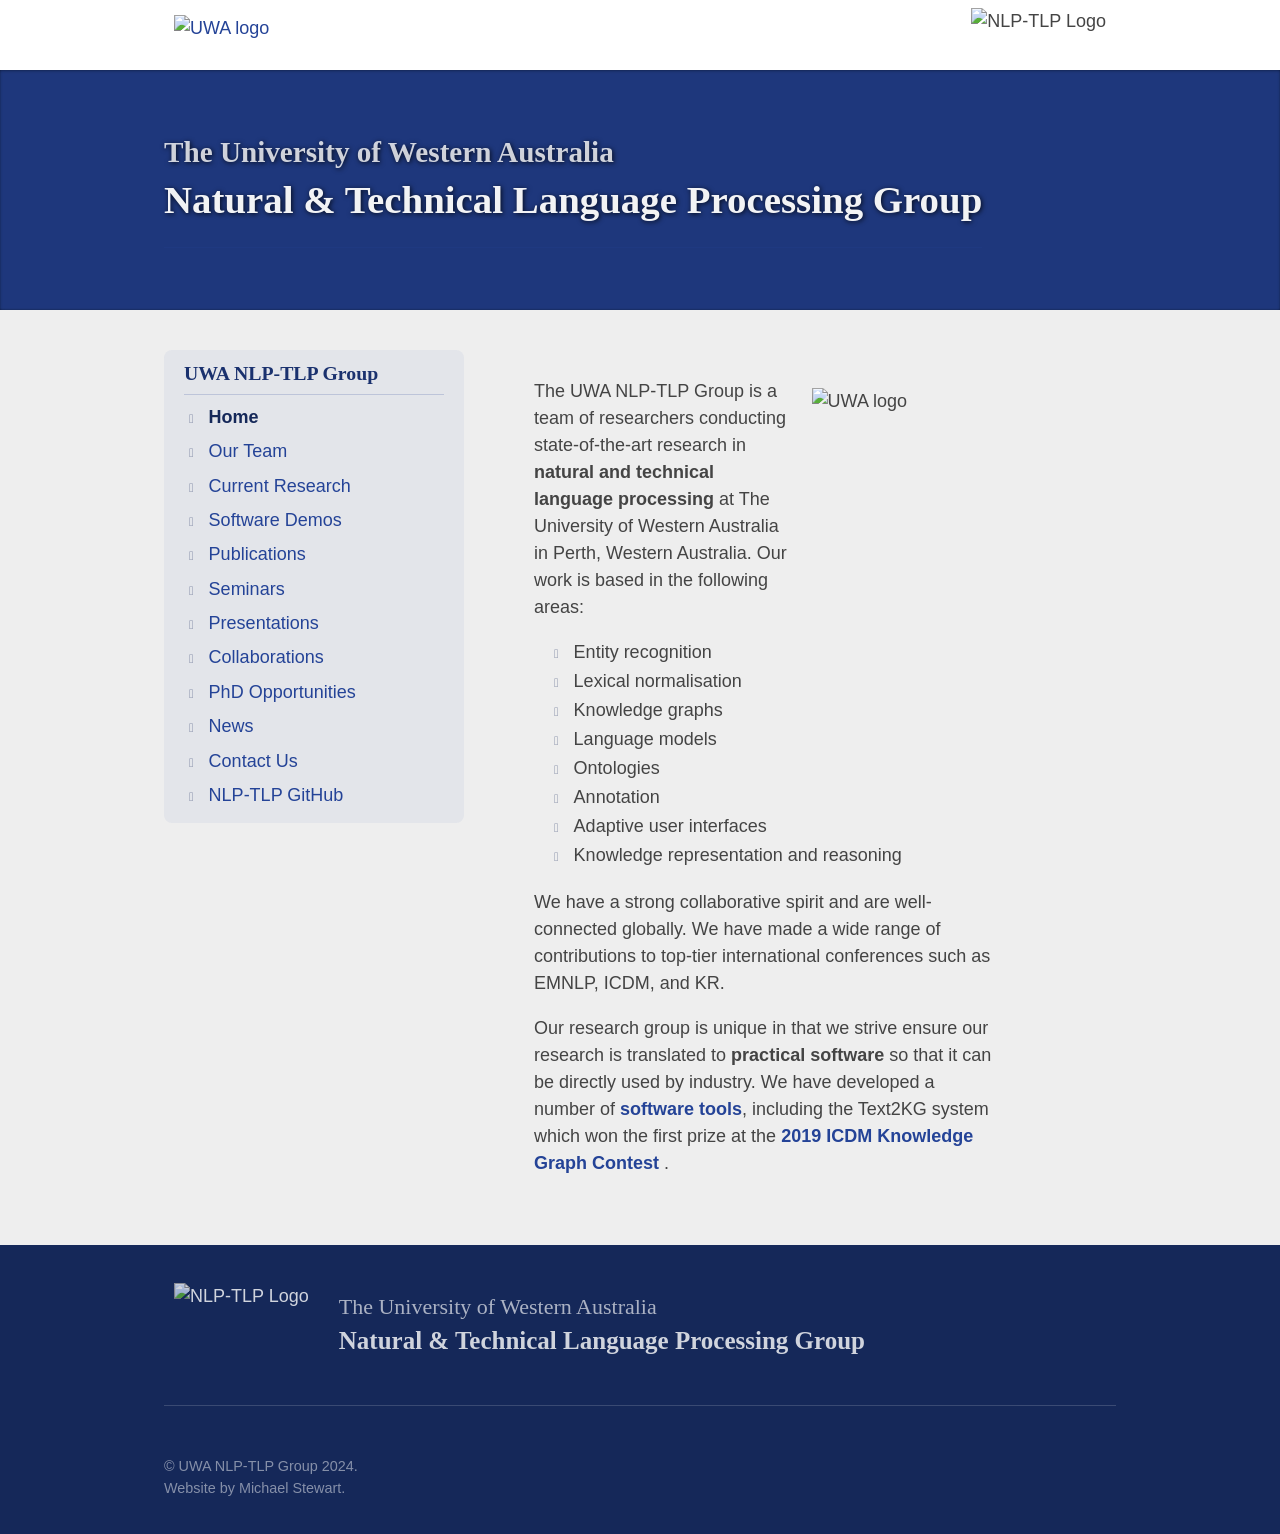
==== index.html @ 0cd07f1b "deploy: d0cd2ce10ca0d1eb78c94d5d641ce1a8e263b797" ====
<!doctype html>
<html lang="en">
	<head>
		<meta charset="utf-8">
		<meta name="viewport" content="width=device-width, initial-scale=1.0">

		<title>UWA NLP-TLP Group</title>
		<meta name="description" content="The website of the UWA Natural &amp; Technical Language Processing Group.">

		<link rel="shortcut icon" href="/images/favicon.ico">
		<link href="/_pagefind/pagefind-ui.css" rel="stylesheet">
		<link rel="alternate" href="/feed/feed.xml" type="application/atom+xml" title="UWA NLP-TLP Group">
		<link rel="alternate" href="/feed/feed.json" type="application/json" title="UWA NLP-TLP Group">


		<link rel="preconnect" href="https://fonts.googleapis.com">
		<link rel="preconnect" href="https://fonts.gstatic.com" crossorigin>
		<link href="https://fonts.googleapis.com/css2?family=Montserrat:ital,wght@0,100..900;1,100..900&display=swap" rel="stylesheet">

		<link rel="stylesheet" href="/vendor/font-awesome-4.7.0/css/font-awesome.min.css">
		<link rel="stylesheet" href="/vendor/lightbox/css/lightbox.min.css">
		
		<style>* { box-sizing: border-box; }
@import url(https://fonts.googleapis.com/css?family=Cabin:400,600);
@import url(https://fonts.googleapis.com/css?family=Lora:400,600);
@import url(https://fonts.googleapis.com/css?family=Nunito:400,600);
@import url(https://fonts.googleapis.com/css?family=Lemon|Quicksand:400,300|Lato:300);
/*
$primary-color: #8b0000;
$grad-1: #E83131;
$grad-2: #A31414;*/
/* https://www.a11yproject.com/posts/how-to-hide-content/ */
.visually-hidden {
  clip: rect(0 0 0 0);
  clip-path: inset(50%);
  height: 1px;
  overflow: hidden;
  position: absolute;
  white-space: nowrap;
  width: 1px;
  color: black;
  font-size: 12px;
}

.hidden {
  display: none !important;
}

* {
  -moz-box-sizing: border-box;
  box-sizing: border-box;
}

html {
  margin: 0;
}

body {
  font-size: 18px;
  line-height: 150%;
  color: #444;
  font-family: "Nunito", sans-serif;
  font-weight: 300;
  background: #eee;
  /*background-image: url("../images/footer_lodyas_inverted.png");*/
  position: relative;
  /* Extra margins to allow for nicer blurring on edges */
  overflow-x: hidden;
  margin: 0;
  padding: 0;
}

h1,
h2,
h3,
h4,
h5,
h6 {
  font-family: "Lora", serif;
  line-height: 140%;
}

h1 {
  font-size: 2.4em;
  border-bottom: 1px solid rgba(36, 67, 151, 0.2);
  margin-bottom: 0.5em;
  padding-bottom: 0.5em;
}

h2 {
  font-size: 1.8em;
}

p a {
  color: #244397;
  font-weight: bold;
}

a {
  color: #244397;
  text-decoration: none;
}

a:hover {
  color: #244397;
  text-decoration: underline;
}

a:visited {
  color: rgb(31.0909090909, 57.8636363636, 130.4090909091);
}

.float-right {
  float: right;
}

.container {
  width: 1279px;
  margin: 0 auto;
  padding: 0 20px;
}
@media (max-width: 1280px) {
  .container {
    width: 992px;
  }
}
@media (max-width: 992px) {
  .container {
    width: 100%;
  }
}

.main-container {
  width: 1280px;
  margin: 0 auto;
}

.flex-container {
  display: flex;
  align-items: flex-start;
}
.flex-container.flex-align-center {
  align-items: center;
}
.flex-container.justify-space-between {
  justify-content: space-between;
}
@media (max-width: 800px) {
  .flex-container.main-flex-container {
    display: block;
  }
}

.padded-1x {
  padding: 10px;
}

.padded-v-1x {
  padding-top: 10px;
  padding-bottom: 10px;
}

.padded-h-1x {
  padding-left: 10px;
  padding-right: 10px;
}

.margin-left-1x {
  margin-left: 10px;
}

.margin-right-1x {
  margin-right: 10px;
}

.margin-bottom-1x {
  margin-bottom: 10px;
}

.padded-2x {
  padding: 20px;
}

.padded-v-2x {
  padding-top: 20px;
  padding-bottom: 20px;
}

.padded-h-2x {
  padding-left: 20px;
  padding-right: 20px;
}

.margin-left-2x {
  margin-left: 20px;
}

.margin-right-2x {
  margin-right: 20px;
}

.margin-bottom-2x {
  margin-bottom: 20px;
}

.padded-3x {
  padding: 30px;
}

.padded-v-3x {
  padding-top: 30px;
  padding-bottom: 30px;
}

.padded-h-3x {
  padding-left: 30px;
  padding-right: 30px;
}

.margin-left-3x {
  margin-left: 30px;
}

.margin-right-3x {
  margin-right: 30px;
}

.margin-bottom-3x {
  margin-bottom: 30px;
}

.padded-4x {
  padding: 40px;
}

.padded-v-4x {
  padding-top: 40px;
  padding-bottom: 40px;
}

.padded-h-4x {
  padding-left: 40px;
  padding-right: 40px;
}

.margin-left-4x {
  margin-left: 40px;
}

.margin-right-4x {
  margin-right: 40px;
}

.margin-bottom-4x {
  margin-bottom: 40px;
}

.padded-5x {
  padding: 50px;
}

.padded-v-5x {
  padding-top: 50px;
  padding-bottom: 50px;
}

.padded-h-5x {
  padding-left: 50px;
  padding-right: 50px;
}

.margin-left-5x {
  margin-left: 50px;
}

.margin-right-5x {
  margin-right: 50px;
}

.margin-bottom-5x {
  margin-bottom: 50px;
}

.padded-6x {
  padding: 60px;
}

.padded-v-6x {
  padding-top: 60px;
  padding-bottom: 60px;
}

.padded-h-6x {
  padding-left: 60px;
  padding-right: 60px;
}

.margin-left-6x {
  margin-left: 60px;
}

.margin-right-6x {
  margin-right: 60px;
}

.margin-bottom-6x {
  margin-bottom: 60px;
}

.padded-7x {
  padding: 70px;
}

.padded-v-7x {
  padding-top: 70px;
  padding-bottom: 70px;
}

.padded-h-7x {
  padding-left: 70px;
  padding-right: 70px;
}

.margin-left-7x {
  margin-left: 70px;
}

.margin-right-7x {
  margin-right: 70px;
}

.margin-bottom-7x {
  margin-bottom: 70px;
}

.padded-8x {
  padding: 80px;
}

.padded-v-8x {
  padding-top: 80px;
  padding-bottom: 80px;
}

.padded-h-8x {
  padding-left: 80px;
  padding-right: 80px;
}

.margin-left-8x {
  margin-left: 80px;
}

.margin-right-8x {
  margin-right: 80px;
}

.margin-bottom-8x {
  margin-bottom: 80px;
}

.padded-9x {
  padding: 90px;
}

.padded-v-9x {
  padding-top: 90px;
  padding-bottom: 90px;
}

.padded-h-9x {
  padding-left: 90px;
  padding-right: 90px;
}

.margin-left-9x {
  margin-left: 90px;
}

.margin-right-9x {
  margin-right: 90px;
}

.margin-bottom-9x {
  margin-bottom: 90px;
}

.padded-10x {
  padding: 100px;
}

.padded-v-10x {
  padding-top: 100px;
  padding-bottom: 100px;
}

.padded-h-10x {
  padding-left: 100px;
  padding-right: 100px;
}

.margin-left-10x {
  margin-left: 100px;
}

.margin-right-10x {
  margin-right: 100px;
}

.margin-bottom-10x {
  margin-bottom: 100px;
}

.padded {
  padding: 10px;
}

.row {
  display: block;
}

.box-shadow {
  box-shadow: 1px 1px 4px -2px rgba(0, 0, 0, 0.9);
}

.box-shadow-inset {
  box-shadow: inset 0px 1px 4px -2px rgba(0, 0, 0, 0.9), inset 0px -1px 3px -2px rgba(0, 0, 0, 0.9);
}

.logo-group {
  display: flex;
  align-items: center;
  height: 100%;
}
.logo-group .logo-text {
  margin: 0;
  margin-left: 10px;
  font-size: 20px;
  line-height: 110%;
}
.logo-group .logo-text h2 {
  font-size: 19px;
  margin: 0;
}
.logo-group .logo-text h3 {
  font-size: 15px;
  margin: 0;
  font-weight: normal;
  opacity: 0.8;
}
.logo-group.logo-group-large .logo-text {
  line-height: 150%;
}
.logo-group.logo-group-large .logo-text h2 {
  font-size: 25px;
}
.logo-group.logo-group-large .logo-text h3 {
  font-size: 22px;
}

.logo {
  padding: 15px 10px;
  image-rendering: -webkit-optimize-contrast;
  height: 100%;
}
.logo img {
  height: 100%;
}
.logo.nlp-tlp-logo {
  padding-top: 8px;
  padding-bottom: 8px;
}

header {
  background: white;
  height: 70px;
}
header .logo {
  height: 70px;
}
header .header-title {
  padding: 0 10px;
}

footer {
  background: rgb(21.2727272727, 39.5909090909, 89.2272727273);
  color: white;
  padding: 20px 0;
  box-shadow: 0 1500px 0 1500px rgb(21.2727272727, 39.5909090909, 89.2272727273);
}
footer p {
  line-height: 150%;
  font-size: 0.8em;
  opacity: 0.6;
}
footer > * {
  opacity: 0.8;
}
footer .logo {
  height: 100px;
  margin-right: 10px;
}
footer .logo-text {
  color: white;
}
footer .logo-group {
  margin-top: 10px;
  margin-bottom: 10px;
}
footer hr {
  border: 0;
  border-bottom: 1px solid rgba(255, 255, 255, 0.2);
  margin-top: 30px;
  margin-bottom: 50px;
}

.banner {
  width: 100%;
  height: 150px;
  overflow: hidden;
}
.banner img {
  width: 100%;
}

#hero {
  min-height: 240px;
  background: rgb(31.0909090909, 57.8636363636, 130.4090909091);
  position: relative;
  font-size: 0.9em;
}
#hero.hero-condensed {
  min-height: 100px;
  font-size: 0.6em;
}
#hero .hero-background {
  position: absolute;
  top: 0;
  left: 0;
  width: 100%;
  height: 100%;
  opacity: 0.3;
  background-image: url("/images/uwa-background.jpg");
  background-size: cover;
  background-position: 80% 50%;
  background-repeat: no-repeat;
  z-index: 1;
  mix-blend-mode: luminosity;
}
#hero .hero-background:before {
  width: 100%;
  height: 100%;
  content: " ";
  position: absolute;
  background: rgba(0, 0, 0, 0.15);
  background-blend-mode: multiply;
}
#hero .hero-text {
  z-index: 2;
  color: rgba(255, 255, 255, 0.95);
  text-shadow: 1px 1px 5px rgba(0, 0, 0, 0.8);
  line-height: 250%;
}
#hero .hero-text h1 {
  margin: 0;
}
#hero .hero-text h2 {
  margin: 0;
  color: rgba(255, 255, 255, 0.8);
}
@media (max-width: 992px) {
  #hero .hero-text {
    padding: 15px 0;
  }
}

#hero-graph-wrapper {
  width: 100%;
  height: 100%;
  position: absolute;
  top: 0;
  left: 0;
  opacity: 0.23;
  pointer-events: none;
  overflow: hidden;
  mix-blend-mode: screen;
}

nav.sidenav {
  min-width: 300px;
  width: 300px;
  background: rgba(36, 67, 151, 0.05);
  border-radius: 8px;
  line-height: 180%;
}
@media (max-width: 800px) {
  nav.sidenav {
    width: 100%;
    margin-bottom: 20px;
  }
}
nav.sidenav h3 {
  color: rgb(26.1818181818, 48.7272727273, 109.8181818182);
  margin: 0;
  margin-bottom: 6px;
  padding-bottom: 6px;
  border-bottom: 1px solid rgba(36, 67, 151, 0.2);
  font-size: 1.1em;
}
nav.sidenav .new-item {
  color: white;
  margin-left: 1em;
  border-radius: 10px;
  background: rgb(204, 165, 6);
  font-size: 0.7em;
  padding: 0.4em 0.5em;
  transform: translate(-2px, -2px);
  display: inline-block;
  line-height: 100%;
}

ul.chevron-bullets {
  list-style: none;
  padding: 0 20px;
  margin: 0;
}
ul.chevron-bullets.extra-indent li:before {
  margin: 0 15px 0 0px;
}
ul.chevron-bullets li:before {
  font-family: "FontAwesome";
  content: "\f054";
  margin: 0 15px 0 -15px;
  color: rgba(21.2727272727, 39.5909090909, 89.2272727273, 0.5);
  font-size: 0.7em;
}
ul.chevron-bullets li a {
  font-weight: normal;
}
ul.chevron-bullets li a.active {
  font-weight: bold;
  position: relative;
  color: rgb(21.2727272727, 39.5909090909, 89.2272727273);
}

main {
  min-height: 600px;
  flex-grow: 1;
}
main p:first-child {
  margin-top: 0;
}
main div > section:first-child h2,
main div > section:first-child h3,
main div > section:first-child h4,
main div > section:first-child h5,
main div > section:first-child h6 {
  margin-top: 0px;
}

section > h3 {
  padding-bottom: 4px;
}
section > h2,
section > h3,
section > h4,
section > h5 {
  width: 100%;
}
section.width-80 {
  width: 80%;
}

.collaborator-logos-section {
  background: #e2e2e2;
  min-height: 300px;
  padding: 30px 10px;
}
.collaborator-logos-section p {
  text-align: center;
}
.collaborator-logos-section .h2-with-center-line {
  position: relative;
  display: flex;
  justify-content: center;
  margin-bottom: 20px;
}
.collaborator-logos-section .h2-with-center-line h2 {
  background: #e2e2e2;
  z-index: 10;
  padding: 0 40px;
  text-align: center;
}
.collaborator-logos-section .h2-with-center-line:after {
  position: absolute;
  top: 50%;
  left: 0;
  width: 100%;
  border-top: 1px solid #c2c2c2;
  content: " ";
}

.collaborator-logos {
  display: flex;
  justify-content: center;
  flex-wrap: wrap;
}
.collaborator-logos a.collaborator-logo {
  width: 25%;
  height: 150px;
  padding: 5px 15px;
  margin: 0 20px;
  margin-bottom: 40px;
  background: rgba(0, 0, 0, 0);
  transition: background 0.2s ease, transform 0.2s linear;
}
.collaborator-logos a.collaborator-logo:hover {
  background: rgba(255, 255, 255, 0.3);
  border-radius: 8px;
  transform: scale(1.05);
}
.collaborator-logos a.collaborator-logo div {
  height: 100%;
  background-size: contain;
  background-position: center;
  background-repeat: no-repeat;
}

.grid-2 {
  display: flex;
  flex-wrap: wrap;
  justify-content: space-between;
  -webkit-flex-wrap: wrap;
}
.grid-2 .grid-item {
  width: calc(50% - 15px);
  margin-right: 10px;
  margin-bottom: 20px;
}
.grid-2 .grid-item.full-width {
  width: 100%;
}
@media (max-width: 1280px) {
  .grid-2 .grid-item {
    width: 100%;
  }
}

.presentation {
  background: rgba(36, 67, 151, 0.07);
  border-bottom-left-radius: 5px;
  border-bottom-right-radius: 5px;
  height: 100%;
}
.presentation .presentation-video-container {
  width: 100%;
  padding-bottom: 56.25%; /* 16:9 */
  position: relative;
  background: #111;
}
.presentation .presentation-video-container div {
  position: absolute;
  width: 100%;
  height: 100%;
}
.presentation .presentation-video-container .presentation-video-container-fadein {
  opacity: 0;
  transition: opacity 0.6s ease;
}
.presentation .presentation-video-container .presentation-video-container-fadein.ready {
  opacity: 1;
}
.presentation .presentation-title {
  font-weight: bold;
  margin-top: 5px;
  margin-bottom: 5px;
  color: #222;
}
.presentation .presentation-authors-and-date {
  font-size: 0.9em;
  margin-bottom: 5px;
  margin-top: -5px;
}
.presentation .presentation-description {
  font-size: 0.9em;
  line-height: 150%;
}
.presentation .presentation-details-container {
  padding: 5px 15px 10px 15px;
}

.grid-2 .profile-card {
  height: 100%;
  display: flex;
  flex-direction: column;
}
.grid-2 .profile-card .profile-card-body {
  height: 100%;
}
.grid-2 .profile-card .profile-card-gutter {
  margin-top: auto;
  align-self: end;
  justify-self: end;
}
.grid-2 .profile-card .profile-card-photo-container {
  height: 100%;
}

.repo-intro {
  background: rgba(36, 67, 151, 0.05);
  border-radius: 4px;
  margin-bottom: 20px;
  padding: 12px;
  margin-top: 10px;
}

.repo-card h3 {
  margin-bottom: 10px;
  font-size: 1.3em;
}
.repo-card p {
  margin-top: 5px;
}
.repo-card:not(:last-child) {
  border-bottom: 1px solid rgba(36, 67, 151, 0.2);
}
.repo-card .repo-icons {
  margin-top: -10px;
  font-size: 0.8em;
  margin-bottom: 15px;
}
.repo-card .repo-icons span.repo-icon-set {
  margin-right: 20px;
}
.repo-card .repo-icons span.repo-icon-set i {
  margin-right: 4px;
}

.profile-card {
  background: rgba(36, 67, 151, 0.07);
  border-top-right-radius: 4px;
  border-bottom-right-radius: 4px;
  border-radius: 6px;
  overflow: hidden;
}
.profile-card.collaboration-item {
  background: none;
  border-bottom: 1px solid rgba(36, 67, 151, 0.2);
  padding: 20px 0px;
}
.profile-card.collaboration-item:first-child {
  margin-top: -20px;
}
.profile-card .profile-card-body {
  display: flex;
}
.profile-card .profile-card-photo-container {
  width: 33%;
  background: rgba(242, 242, 242, 0.65);
  min-height: 140px;
  display: flex;
  align-items: center;
}
.profile-card .profile-card-photo-container.dark-bg {
  background: #111;
}
@media (max-width: 1280px) {
  .profile-card .profile-card-photo-container {
    min-height: 220px;
  }
}
@media (max-width: 800px) {
  .profile-card .profile-card-photo-container {
    min-height: 180px;
  }
}
@media (max-width: 650px) {
  .profile-card .profile-card-photo-container {
    min-height: 140px;
  }
}
.profile-card .profile-card-photo-container.logo-container {
  background: rgba(0, 0, 0, 0);
  transition: background 0.2s ease, transform 0.2s linear;
  border-radius: 8px;
  padding: 0 20px;
}
.profile-card .profile-card-photo-container.logo-container .profile-card-photo {
  background-size: contain !important;
  max-height: 140px;
}
.profile-card .profile-card-photo-container.logo-container:hover {
  background: #fafafa;
  transform: scale(1.05);
}
.profile-card .profile-card-photo-container .profile-card-photo {
  width: 100%;
  height: 100%;
  background-size: cover !important;
  background-position: center !important;
  background-repeat: no-repeat !important;
}
.profile-card .profile-card-photo-container .profile-card-photo.demo-photo {
  background-size: cover;
}
.profile-card .profile-card-photo-container .profile-card-photo.missing-photo {
  background: rgb(21.2727272727, 39.5909090909, 89.2272727273);
  position: relative;
}
.profile-card .profile-card-photo-container .profile-card-photo.missing-photo:after {
  position: absolute;
  top: 0;
  left: 0;
  content: " ";
  width: 100%;
  height: 100%;
  opacity: 0.07;
  background-image: url("/images/swan.png");
  background-size: 200%;
  background-position: 90% 50%;
  background-repeat: no-repeat;
  z-index: 1;
}
.profile-card.demo-card .profile-card-text-container {
  padding: 15px 25px;
}
.profile-card.demo-card .profile-card-text-container p.profile-card-name {
  font-size: 1.5em;
  margin-bottom: 10px;
}
.profile-card.demo-card .profile-card-text-container p.profile-card-byline {
  font-size: 0.9em;
  line-height: 130%;
  margin-top: -5px;
}
.profile-card .profile-card-text-container {
  display: flex;
  justify-content: flex-start;
  flex-direction: column;
  flex: 1;
  padding: 15px 15px;
  line-height: 100%;
}
.profile-card .profile-card-text-container div.profile-card-name-byline {
  height: 120px;
}
.profile-card .profile-card-text-container p.profile-card-name {
  font-weight: bold;
  color: #222;
  line-height: 130%;
}
.profile-card .profile-card-text-container p.profile-card-byline {
  font-size: 0.9em;
  margin-top: 10px;
}
.profile-card .profile-card-text-container p.profile-card-details {
  line-height: 150%;
  font-size: 0.9em;
  margin-top: 10px;
  margin-bottom: 0px;
}
.profile-card .profile-card-text-container p.profile-card-details span {
  display: block;
}
.profile-card .profile-card-text-container p.profile-card-details span:not(:last-child) {
  margin-bottom: 5px;
}
.profile-card .profile-card-text-container p.profile-card-phd-title {
  font-size: 0.85em;
  margin: 10px 0;
}
.profile-card .profile-card-text-container .profile-card-buttons {
  display: flex;
  margin-top: 30px;
  font-size: 1em;
}
.profile-card .profile-card-gutter {
  width: 100%;
  background: rgba(36, 67, 151, 0.05);
  padding: 10px 15px;
  line-height: 100%;
  display: flex;
  align-items: center;
  justify-content: space-between;
}
.profile-card .profile-card-gutter .profile-card-gutter-left {
  font-size: 0.65em;
  line-height: 130%;
  margin-right: 70px;
}
.profile-card .profile-card-gutter .profile-card-gutter-right {
  display: flex;
  font-size: 0.9em;
}
.profile-card .profile-card-gutter .profile-card-gutter-right a.button:not(:last-child) {
  margin-right: 15px;
}
.profile-card .profile-card-gutter .profile-card-supported-by {
  text-align: center;
  width: 100%;
  padding: 2px 10px;
}
.profile-card .profile-card-gutter .profile-card-supported-by span {
  display: block;
  width: 100%;
  text-align: center;
  font-size: 0.9em;
  margin-bottom: 10px;
}
.profile-card .profile-card-gutter .profile-card-supported-by .profile-card-supported-by-logo {
  margin: 0 auto;
  height: 50px;
  background-size: contain;
  background-repeat: no-repeat;
  background-position: center;
}
.profile-card .profile-card-links {
  display: flex;
  font-size: 0.85em;
  justify-content: flex-end;
  margin-top: auto;
}
.profile-card .profile-card-links i.fa {
  font-size: 0.7em;
  margin-right: 6px;
}
.profile-card .profile-card-links p {
  opacity: 0.9;
  margin: 0;
}
.profile-card .profile-card-links p:not(:last-child):after {
  color: #222;
  margin: 0 10px;
  content: "|";
  opacity: 0.4;
}
.profile-card p {
  margin: 0;
  margin-bottom: 5px;
}

.button {
  background: rgba(26.1818181818, 48.7272727273, 109.8181818182, 0.7);
  border-radius: 4px;
  padding: 10px 25px;
  color: white;
  font-size: 0.8em;
  display: flex;
  align-items: center;
  justify-content: center;
  flex-direction: column;
  min-height: 50px;
  line-height: 120%;
  min-width: 160px;
  text-align: center;
}
.button:hover {
  text-decoration: none;
}
.button div.subtitle {
  font-size: 0.75em;
  margin-top: 2px;
  opacity: 0.9;
  text-align: center;
}
.button:visited {
  color: white;
}
.button:hover, .button:active {
  color: white;
  background: rgba(36, 67, 151, 0.7);
}
.button:focus {
  transform: translate(1px, 1px);
}

.homepage-logo {
  width: 240px;
  height: 240px;
  float: right;
  margin-left: 20px;
  margin-right: -60px;
  margin-top: 10px;
  border-radius: 50%;
}
.homepage-logo img {
  width: 100%;
  height: 100%;
}
@media (max-width: 992px) {
  .homepage-logo {
    width: 180px;
    height: 180px;
  }
}

div.route-section {
  position: absolute;
  width: 100%;
  left: 0;
  box-sizing: border-box;
}
div.route-section:not(.homepage-route-section) {
  top: 0;
}
div.route-section.fade-enter {
  position: relative;
  opacity: 0;
  transform: translate(-30px, 0);
}
div.route-section.fade-enter-active {
  transition: transform 400ms ease, opacity 200ms ease;
  transform: translate(0px, 0);
  opacity: 1;
}
div.route-section.fade-enter-done {
  opacity: 1;
  position: relative;
  transform: none;
}
div.route-section:not(.fade-enter-done):not(.fade-enter-active):not(.fade-exit) {
  position: relative;
}
div.route-section.fade-exit {
  transition: transform 400ms ease, opacity 200ms ease;
  transform: translate(0px, 0);
  opacity: 1;
}
div.route-section.fade-exit.fade-exit-active {
  opacity: 0.00001;
  transform: translate(-30px, 0);
}

div.transition-group {
  position: relative;
  width: 100%;
  height: 100%;
  display: flex;
  align-items: center;
}

ul.publications-list {
  line-height: 130%;
  font-size: 0.9em;
}
ul.publications-list li {
  margin-bottom: 8px;
}
ul.publications-list li .publication-title {
  font-weight: bold;
  color: #333;
}

.authors-with-photos {
  display: flex;
  flex-wrap: wrap;
  margin: 4px 0;
  margin-bottom: -8px;
}

a:hover .author-with-photo {
  text-decoration: none;
}

.author-with-photo {
  display: flex;
  align-items: center;
  margin-right: 15px;
  background: rgba(97.1363636364, 129.5454545455, 217.3636363636, 0.12);
  background-blend-mode: multiply;
  border-radius: 4px;
  padding: 1px 8px;
  padding-left: 1px;
  font-size: 0.8em;
  margin-bottom: 8px;
}
.author-with-photo span.author-name {
  color: rgb(16.3636363636, 30.4545454545, 68.6363636364);
}
.author-with-photo .author-mini-photo {
  width: 28px;
  height: 28px;
  display: inline-block;
  margin-right: 5px;
  border-radius: 50%;
  background-color: #222;
  overflow: hidden;
  background-size: contain;
}
.author-with-photo .author-mini-photo .author-mini-photo-image {
  background-size: contain;
  background-position: center;
  width: 100%;
  height: 100%;
}

article {
  margin-bottom: 40px;
}
article h3 {
  color: #333;
}
article h4 {
  margin-bottom: 40px;
  padding-top: 0.5em;
}
article:first-child {
  margin-top: 40px;
}
article:not(:last-child) {
  border-bottom: 1px solid rgba(0, 0, 0, 0.2);
}
article .article-details {
  background: rgba(36, 67, 151, 0.1);
  border-radius: 4px;
  padding: 0.5em 1em;
}
article .article-details p {
  margin: 0;
}
article br {
  margin: 10px 0;
  display: block;
  content: " ";
}
article blockquote {
  border-left: 6px solid rgba(97.1363636364, 129.5454545455, 217.3636363636, 0.35);
  margin-left: 0;
  padding-left: 30px;
}

.article-images {
  margin-top: 20px;
  display: flex;
  flex-wrap: wrap;
}
.article-images > *:not(:last-child) {
  margin-right: 20px;
}
.article-images .article-image,
.article-images a img {
  width: auto;
  height: 120px;
  margin-bottom: 10px;
}

.article-author {
  display: flex;
  flex-align: center;
  margin-bottom: 20px;
}
.article-author .author-with-photo {
  margin-left: 8px;
}

.crypted-email:after {
  content: attr(data-name) "@" attr(data-domain) "." attr(data-tld);
}

b {
  font-weight: bold;
}

/*# sourceMappingURL=index.css.map */</style>
		<script src="https://ajax.googleapis.com/ajax/libs/jquery/3.7.1/jquery.min.js"></script>
		<script src="/vendor/lightbox/js/lightbox.min.js"></script>
	</head>
	<body>
		<a href="#skip" class="visually-hidden">Skip to main content</a>

		<header class="header">
    <div class="container flex-container flex-align-center justify-space-between">

      <div class="header-left flex-container flex-align-center">
        <a href="https://uwa.edu.au" target="_blank">
          <div class="logo">
            <img src="/images/logos/uwacrest-blue.png" alt="UWA logo" />
          </div>
        </a>
      </div>
      <div class="header-right flex-container flex-align-center">
       <div class="logo-group">

          <div class="logo nlp-tlp-logo">
            <img src="/images/logos/nlp-tlp-logo.png" alt="NLP-TLP Logo"/>
          </div>
        </div>
      </div>
    </div>
</header>

		<div id="hero" class="flex-container flex-align-center box-shadow-inset hero-background ">
    <div class="hero-background"></div>
    <div class="container flex-container flex-align-center">
      <div class="hero-text">
        <h2>The University of Western Australia</h2>
        <h1>Natural &amp; Technical Language Processing Group</h1>
      </div>
    </div>
</div>

		<div class="container main-flex-container flex-container padded-v-4x">
		    

<nav class="sidenav padded-v-1x padded-h-2x margin-right-3x">
  <h3>UWA NLP-TLP Group</h3>
  <ul class="chevron-bullets">
    
      <li><a href="/"  class="active">Home</a></li>
    
      <li><a href="/our-team/" >Our Team</a></li>
    
      <li><a href="/current-research/" >Current Research</a></li>
    
      <li><a href="/software_demos/" >Software Demos</a></li>
    
      <li><a href="/publications/" >Publications</a></li>
    
      <li><a href="/seminars/" >Seminars</a></li>
    
      <li><a href="/presentations/" >Presentations</a></li>
    
      <li><a href="/collaborations/" >Collaborations</a></li>
    
      <li><a href="/phd-opportunities/" >PhD Opportunities</a></li>
    
      <li><a href="/news/" >News</a></li>
    
      <li><a href="/contact-us/" >Contact Us</a></li>
    
    <li><a target="_blank" href="https://github.com/nlp-tlp/">NLP-TLP GitHub <i style="font-size: 0.8em; margin-left: 0.5em" class="fa fa-external-link"></i></a></li>
  </ul>
</nav>
		    <main class="padded margin-left-3x" id="skip">
		    
<section class="width-80">
	<div class="homepage-logo">
		<img src="images/logos/nlp-tlp-logo.png" alt="UWA logo" />
	</div>
	<p>
		The UWA NLP-TLP Group is a team of researchers conducting
		state-of-the-art research in
		<b>natural and technical language processing</b> at The University of
		Western Australia in Perth, Western Australia. Our work is based in
		the following areas:
	</p>
	<p>
		<ul class="chevron-bullets extra-indent">
			<li>Entity recognition</li>
			<li>Lexical normalisation</li>
			<li>Knowledge graphs</li>
			<li>Language models</li>
			<li>Ontologies</li>
			<li>Annotation</li>
			<li>Adaptive user interfaces</li>
			<li>Knowledge representation and reasoning</li>
		</ul>
	</p>
	<p>
		We have a strong collaborative spirit and are well-connected globally.
		We have made a wide range of contributions to top-tier international
		conferences such as EMNLP, ICDM, and KR.
	</p>
	<p>
		Our research group is unique in that we strive ensure our research is
		translated to <b>practical software</b> so that it can be directly
		used by industry. We have developed a number of
		<a href="/software_demos/">software tools</a>, including the
		Text2KG system which won the first prize at the
		<a
			href="https://ieeexplore.ieee.org/abstract/document/8970692"
			target="_blank"
		>
			2019 ICDM Knowledge Graph Contest
		</a>
		.
	</p>
</section>
		    </main>
		</div>

		<footer>
  <div class="container">
    <div class="logo-group logo-group-large">
      <div class="logo nlp-tlp-logo">
        <img src="/images/logos/nlp-tlp-logo-white.png" alt="NLP-TLP Logo"/>
      </div>
      <div class="logo-text">
        <h3>The University of Western Australia</h3>
        <h2>Natural & Technical Language Processing Group</h2>
      </div>
    </div>
    <hr/>
    <p>&copy; UWA NLP-TLP Group 2024.<br/>
    Website by Michael Stewart.</p>
  </div>
</footer>

		<!-- This page `/` was built on 2024-12-18T07:18:08.547Z -->
	</body>
</html>
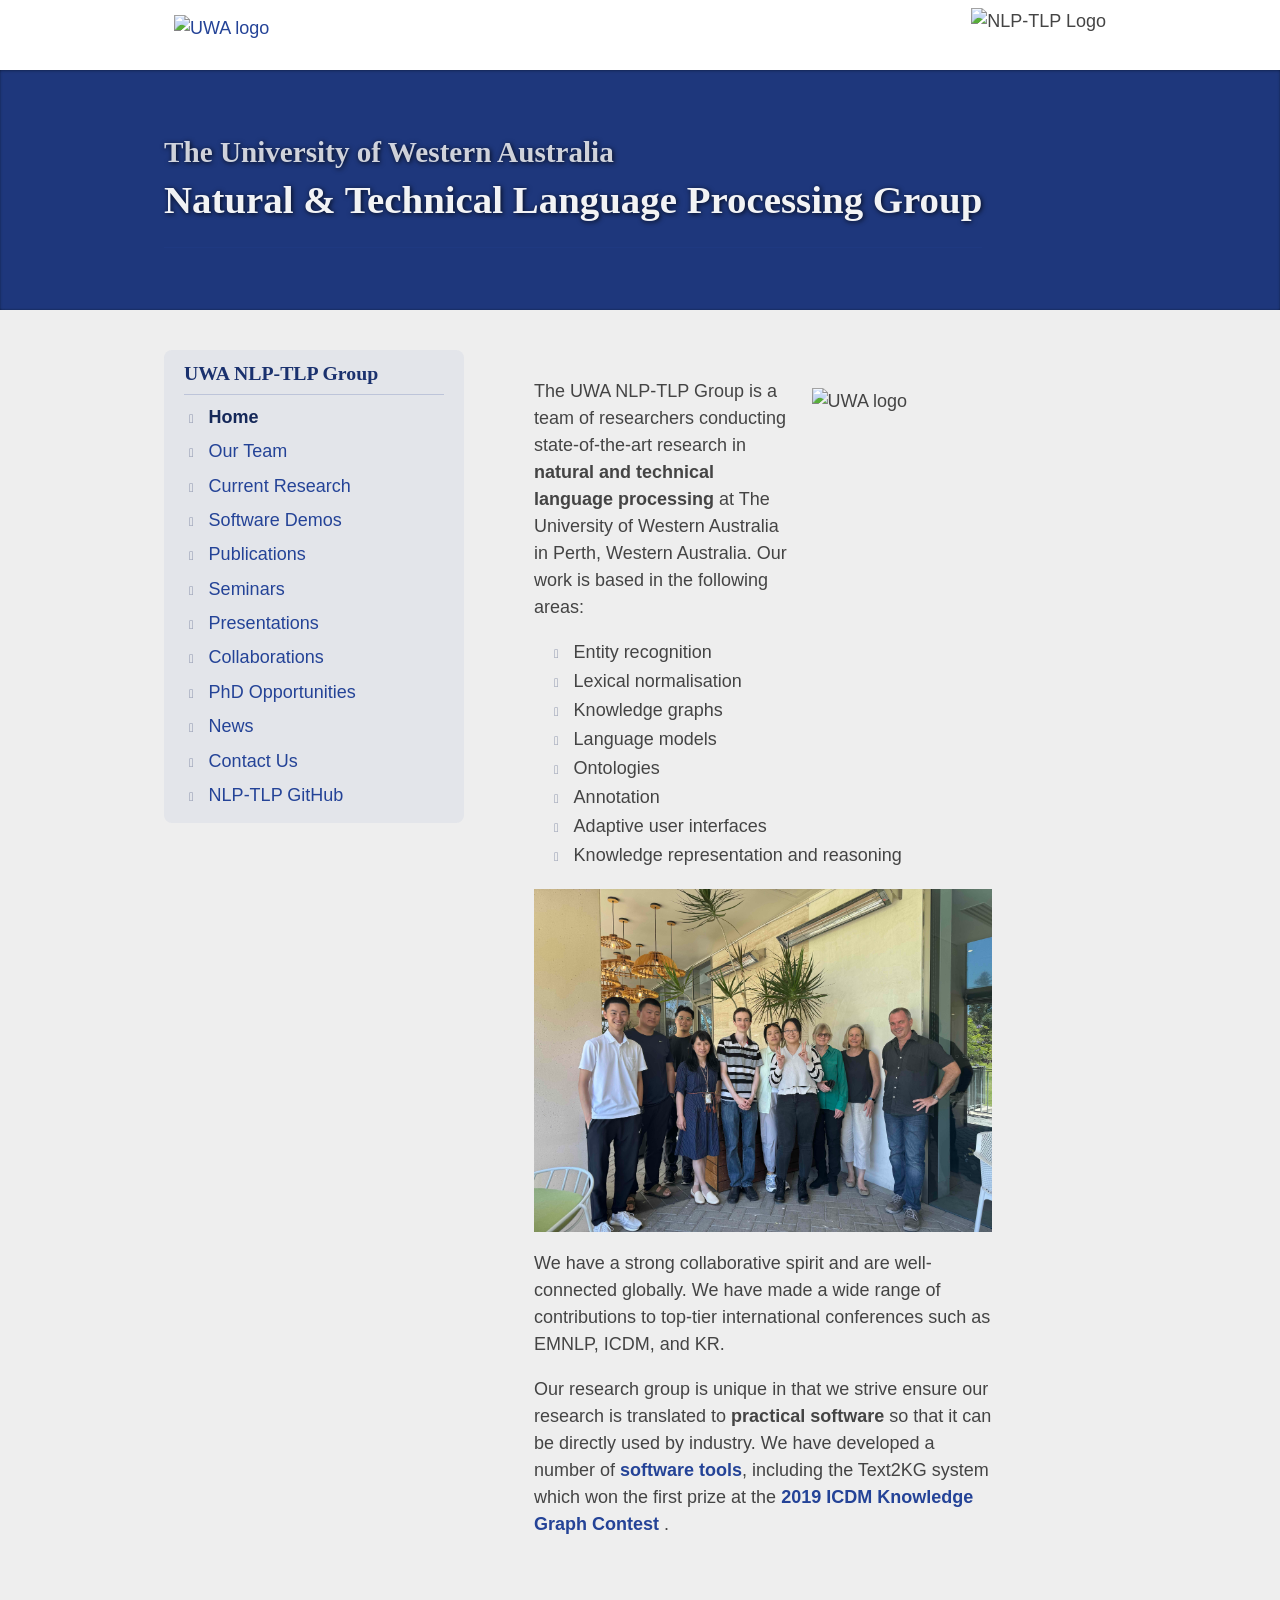
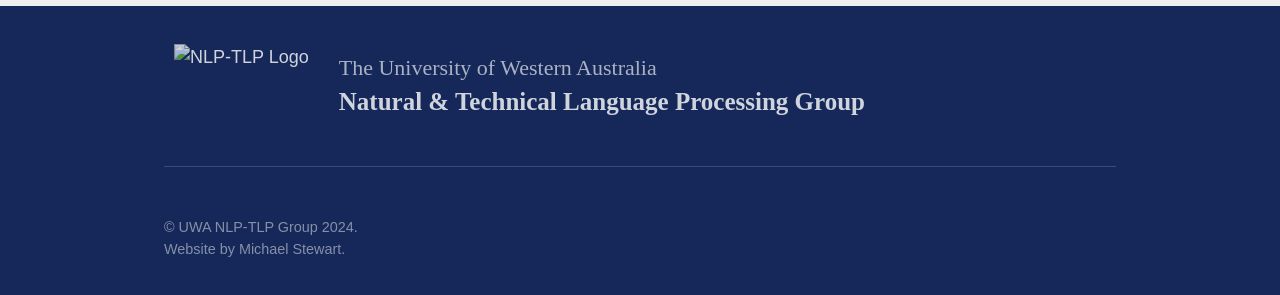
==== commit e78f8275: "deploy: 5852ff57afcba843cea2d23120d299e8c4af0ac4" ====
--- a/index.html
+++ b/index.html
@@ -838,18 +838,20 @@
 
 .profile-card {
   background: rgba(36, 67, 151, 0.07);
+}
+.profile-card.collaboration-item {
+  background: none;
+  border-bottom: 1px solid rgba(36, 67, 151, 0.2);
+  padding: 20px 0px;
+}
+.profile-card.collaboration-item:first-child {
+  margin-top: -20px;
+}
+.profile-card {
   border-top-right-radius: 4px;
   border-bottom-right-radius: 4px;
   border-radius: 6px;
   overflow: hidden;
-}
-.profile-card.collaboration-item {
-  background: none;
-  border-bottom: 1px solid rgba(36, 67, 151, 0.2);
-  padding: 20px 0px;
-}
-.profile-card.collaboration-item:first-child {
-  margin-top: -20px;
 }
 .profile-card .profile-card-body {
   display: flex;
@@ -1097,11 +1099,13 @@
 div.route-section {
   position: absolute;
   width: 100%;
+}
+div.route-section:not(.homepage-route-section) {
+  top: 0;
+}
+div.route-section {
   left: 0;
   box-sizing: border-box;
-}
-div.route-section:not(.homepage-route-section) {
-  top: 0;
 }
 div.route-section.fade-enter {
   position: relative;
@@ -1143,12 +1147,12 @@
   line-height: 130%;
   font-size: 0.9em;
 }
-ul.publications-list li {
-  margin-bottom: 8px;
-}
 ul.publications-list li .publication-title {
   font-weight: bold;
   color: #333;
+}
+ul.publications-list li {
+  margin-bottom: 8px;
 }
 
 .authors-with-photos {
@@ -1247,10 +1251,12 @@
 .article-author {
   display: flex;
   flex-align: center;
-  margin-bottom: 20px;
 }
 .article-author .author-with-photo {
   margin-left: 8px;
+}
+.article-author {
+  margin-bottom: 20px;
 }
 
 .crypted-email:after {
@@ -1356,6 +1362,11 @@
 			<li>Knowledge representation and reasoning</li>
 		</ul>
 	</p>
+	<div class="width-80 center-margin">
+		<div class="team-photo width-30">
+			<img style="width: 100%; height: auto; display: block;" src="images/photo/team-build-2024.jpg" alt="NLP-TLP Team Building 2024" />
+		</div>
+	</div>
 	<p>
 		We have a strong collaborative spirit and are well-connected globally.
 		We have made a wide range of contributions to top-tier international
@@ -1396,6 +1407,6 @@
   </div>
 </footer>
 
-		<!-- This page `/` was built on 2024-12-18T07:18:08.547Z -->
+		<!-- This page `/` was built on 2025-10-08T03:51:57.185Z -->
 	</body>
 </html>
